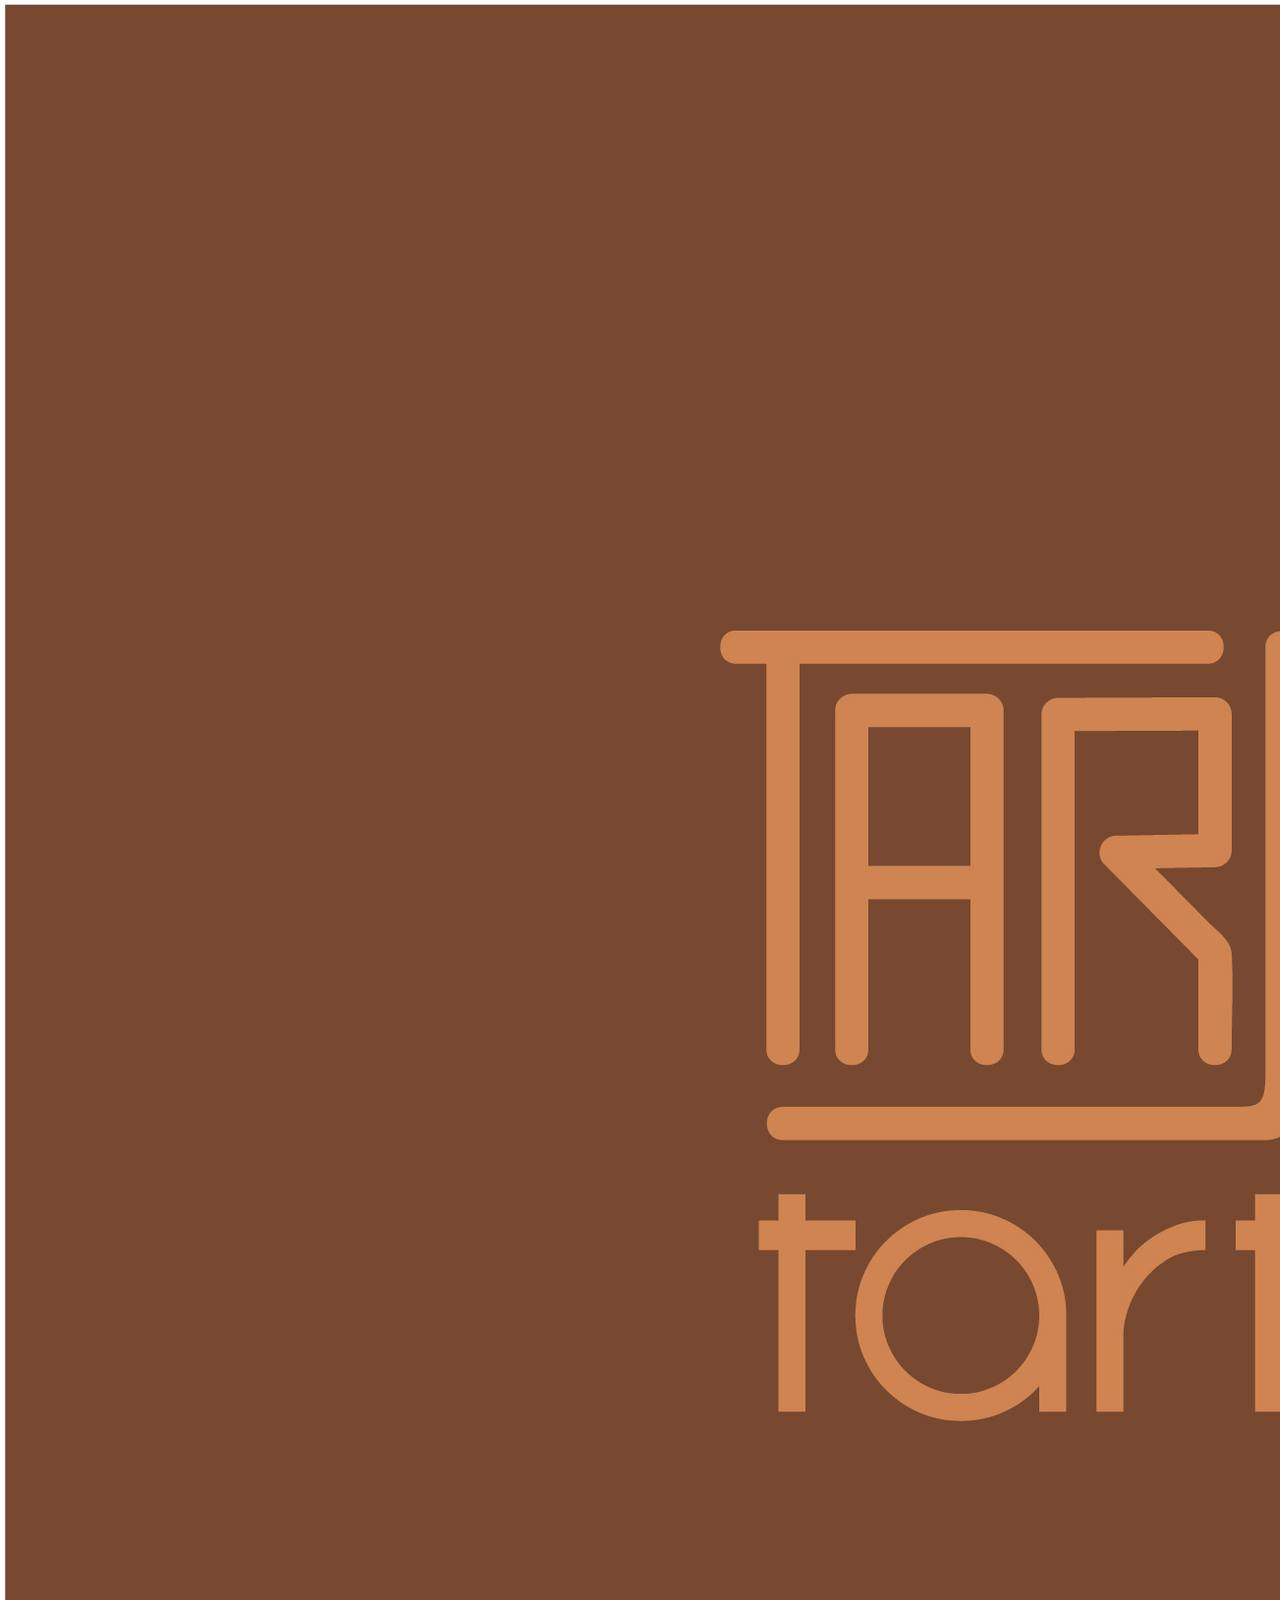
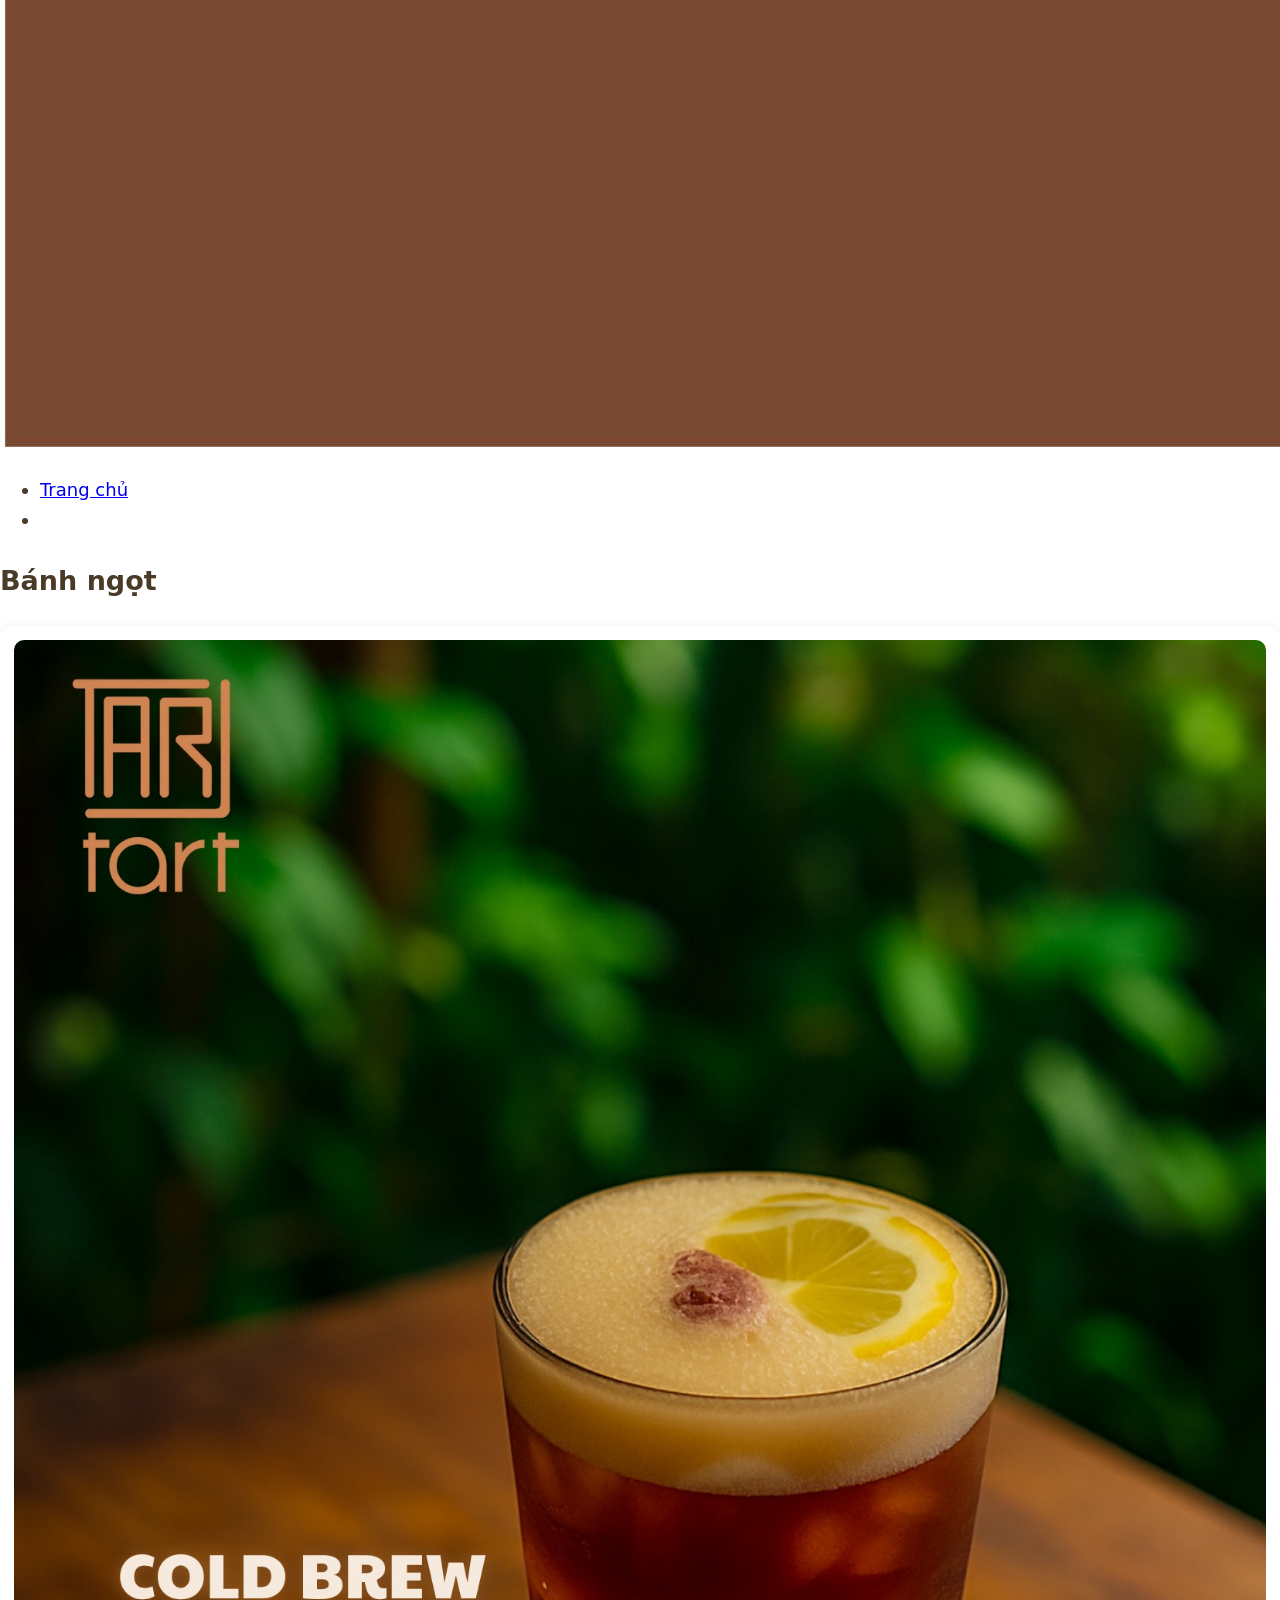
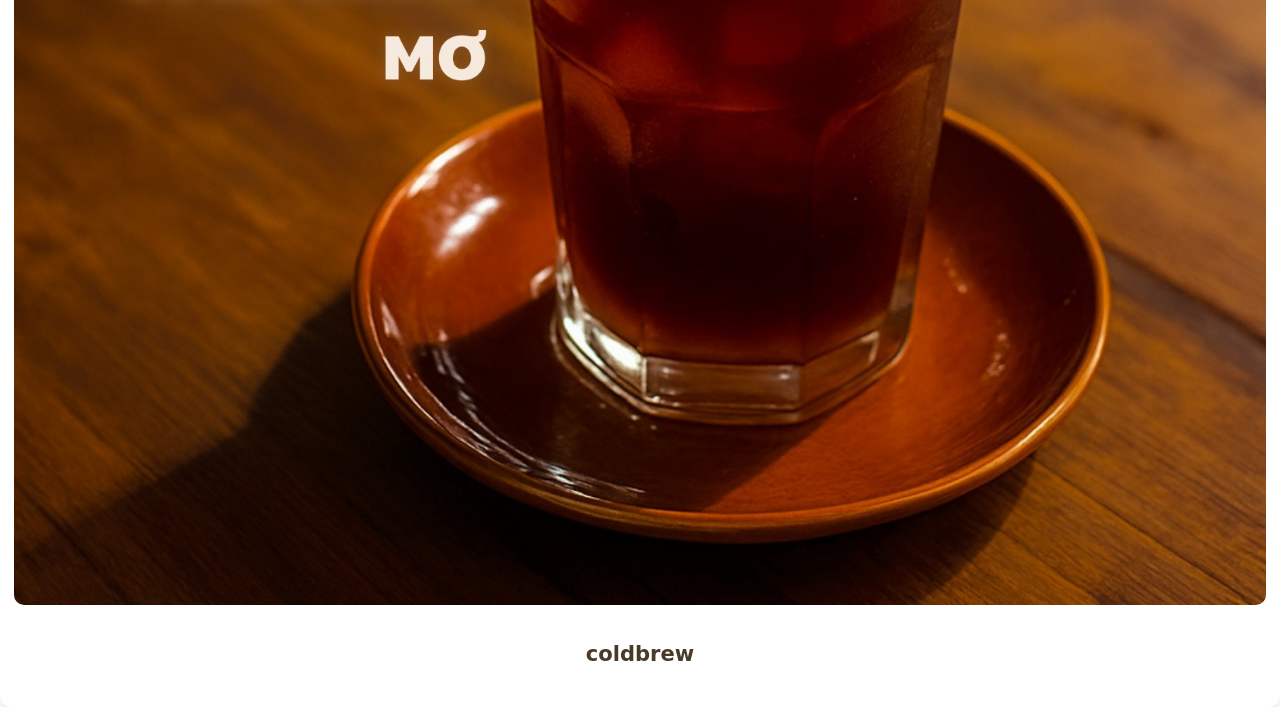
==== menu.html @ bed6056c "Add files via upload" ====
<!DOCTYPE html>
<html lang="vi">
<head>
    <meta charset="UTF-8">
    <title>Đinh Minh Tâm</title>
    <link rel="stylesheet" href="ASMstyles.css">
</head>
<body>

<nav>
    <div class="logo">
        <img src="image/Tartsaigon.jpg">
    </div>

    <ul>
        <li><a href="index.html">Trang chủ</a></li>
        <li>
            </li>
            </ul>
</nav>
             <div class="page">

    <div class="content">

        <h2 id="banh" class="category-title">Bánh ngọt</h2>

        <div class="product-card">
            <img src="image/coldbrew.jpg">
            <div class="product-info">
                <h3>coldbrew</h3>
            </div>
        </div>
---- ASMstyles.css ----
/* CSS cho demo CSS Units & Typography */

/* 1) Thiết lập gốc: dùng rem cho đồng nhất, đồng thời hạn chế zoom quá mức */
html {
  /* Cơ sở: 1rem = 16px mặc định trình duyệt; có thể điều chỉnh để scale toàn cục */
  font-size: 16px;
}

:root {
  /* Thang typographic fluid: dùng clamp để tự co giãn theo viewport */
  --step--2: clamp(0.75rem, 0.70rem + 0.2vw, 0.85rem);  /* nhỏ */
  --step--1: clamp(0.875rem, 0.80rem + 0.3vw, 1rem);
  --step-0:  clamp(1rem, 0.95rem + 0.4vw, 1.125rem);    /* body */
  --step-1:  clamp(1.125rem, 1rem + 0.6vw, 1.375rem);   /* h4 */
  --step-2:  clamp(1.25rem, 1.1rem + 0.8vw, 1.625rem);  /* h3 */
  --step-3:  clamp(1.5rem, 1.3rem + 1.0vw, 2rem);       /* h2 */
  --step-4:  clamp(2rem, 1.8rem + 1.5vw, 2.5rem);       /* h1 */

  /* Tỷ lệ khoảng cách (spacing scale) theo rem để giữ nhịp layout */
  --space-1: 0.5rem;
  --space-2: 1rem;
  --space-3: 1.5rem;
  --space-4: 2rem;
  --space-5: 3rem;

  /* Màu */
  --bg: #cb6c19e1;          /* slate-900 */
  --surface: #cb510f;     /* tối hơn một chút */
  --text: #e5e7eb;        /* slate-200 */
  --muted: #010202;       /* slate-400 */
  --primary: #22d3ee;     /* cyan-400 */
  --accent: #a78bfa;      /* violet-400 */
}

/* 2) Body và font mặc định */
body {
  font-family: "Inter", system-ui, -apple-system, Segoe UI, Roboto, Helvetica, Arial, "Apple Color Emoji", "Segoe UI Emoji";
  font-size: var(--step-0);
  line-height: 1.7; /* line-height thoáng để dễ đọc */
  color: var(--text);
  background: linear-gradient(180deg, var(--bg), #d77308e0);
  margin: 0;
}

/* Container width dùng % để fluid và max-width dùng ch để dựa vào chữ */
.container {
  width: min(92%, 72ch);  /* ch dựa trên độ rộng ký tự của font hiện tại */
  margin: 0 auto;
}

/* Header với padding dùng clamp để thích ứng viewport */
.site-header {
  position: sticky;
  top: 0;
  backdrop-filter: blur(6px);
  background: color-mix(in hsl, var(--bg) 85%, #000 15% / 0.6);
  border-bottom: 1px solid #000000; /* px minh hoạ đơn vị tuyệt đối */
}
.site-header .container {
  display: flex;
  align-items: center;
  justify-content: space-between;
  padding: clamp(0.75rem, 1vw, 1rem) 0;
}
.brand {
  font-size: var(--step-3);
  font-weight: 700; /* variable font hỗ trợ nhiều cấp độ weight */
  letter-spacing: 0.01em;
}
.nav a {
  color: var(--muted);
  text-decoration: none;
  margin-left: var(--space-2);
  font-size: var(--step--1);
}
.nav a:hover { color: var(--primary); }

/* Card surface dùng em bên trong để kế thừa cỡ chữ cha */
.card {
  background: var(--surface);
  border: 1px solid #1f2937;
  border-radius: 0.75rem;
  padding: 1.25em; /* em giúp nội dung co giãn theo font-size của card */
  margin: var(--space-3) 0;
  box-shadow: 0 8px 24px rgba(0,0,0,0.25);
}
.card h2, .card h3, .card h4 { margin-top: 0; }

.highlight { color: var(--accent); font-weight: 600; }
code { background: #0b1325; padding: 0.1em 0.35em; border-radius: 0.35em; }

/* Grid minh hoạ nhiều đơn vị */
.units-grid {
  display: grid;
  grid-template-columns: repeat(auto-fit, minmax(220px, 1fr));
  gap: var(--space-2);
}
.unit-box { padding: 1em; border-radius: 0.5rem; background: #0b1325; }
.unit-box h4 { font-size: var(--step-1); margin: 0 0 0.5em; }
.unit-box .sample { color: var(--muted); }

/* Ví dụ cụ thể cho từng unit */
.unit-box.px { width: 240px; }
.unit-box.rem { font-size: 1rem; }
.unit-box.em { font-size: 1.2em; }
.unit-box.percent { width: 100%; }
.unit-box.vwvh { min-height: 20vh; }
.unit-box.clamp { font-size: clamp(1rem, 2vw + 0.5rem, 1.5rem); }

/* Typography demo */
.typography-demo .title {
  font-size: var(--step-2);
  font-weight: 650;
}
.typography-demo .lead {
  font-size: var(--step-1);
  line-height: 1.8;
  letter-spacing: 0.005em; /* tinh chỉnh khoảng cách ký tự */
}
.typography-demo .note { font-weight: 600; color: var(--primary); }
.typography-demo blockquote {
  margin: var(--space-2) 0;
  padding-left: var(--space-2);
  border-left: 4px solid var(--accent); /* px cố định để tạo nhấn */
  font-style: italic;
}
.typography-demo .small { font-size: var(--step--2); color: var(--muted); }

/* Responsive hero dùng vh + fluid type */
.responsive-hero {
  min-height: 60vh; /* chiếm 60% chiều cao viewport */
  display: grid;
  place-items: center;
  background: radial-gradient(1200px circle at 10% 20%, rgba(167,139,250,0.15), transparent),
              radial-gradient(1000px circle at 90% 30%, rgba(34,211,238,0.15), transparent);
  border-radius: 1rem;
}
.hero-content {
  text-align: center;
  padding: clamp(1rem, 3vw, 2.5rem);
}
.hero-content h2 { font-size: var(--step-3); }
.hero-content p { color: var(--muted); font-size: var(--step-0); }
.btn {
  display: inline-block;
  margin-top: var(--space-2);
  padding: 0.65em 1.1em; /* dùng em để theo ngữ cảnh font của nút */
  font-weight: 600;
  color: #04121f;
  background: var(--primary);
  border-radius: 0.6rem;
  box-shadow: 0 4px 16px rgba(34,211,238,0.35);
  text-decoration: none;
}
.btn:hover { filter: brightness(1.1); }

/* Columns layout dùng % và gap theo rem */
.columns {
  display: grid;
  grid-template-columns: repeat(3, 1fr);
  gap: var(--space-2);
}
.columns .col {
  background: #0b1325;
  border-radius: 0.75rem;
  padding: 1em;
}

/* Breakpoint: chuyển về 1–2 cột trên màn hình nhỏ */
@media (max-width: 800px) {
  .columns { grid-template-columns: 1fr 1fr; }
}
@media (max-width: 560px) {
  .columns { grid-template-columns: 1fr; }
}

/* Footer */
.site-footer { border-top: 1px solid #000000; margin-top: var(--space-4); }
.site-footer .container { padding: var(--space-2) 0; color: var(--muted); font-size: var(--step--1); }
/*logo */
.brand {
    display: flex;
    align-items: center;
    gap: 10px;
    color: white;
}
.brand img {
    width: 60px;
    height: auto;
}
body{
    background-image: 
 url('pic/');
   background-repeat: no-repeat;
  background-attachment: fixed;
  background-size: cover;

}

.trangchu{
    font-size: 70px;
    font-family: 'Gill Sans', 'Gill Sans MT', Calibri, 'Trebuchet MS', sans-serif;
    text-align: center;
}
 .blue{
    color: rgb(38, 0, 255);
    font-size: 60px;
    font-family: Arial, Helvetica, sans-serif;
 }
 .red{
    color: red;
    font-size: 60px;
    font-family: 'Times New Roman', Times, serif;
 }
.white{
    color: aliceblue;
    font-size: 60px;
    font-family: 'Gill Sans', 'Gill Sans MT', Calibri, 'Trebuchet MS', sans-serif;
}
    .text{
        font-size: 50px;
        font-family: Arial, Helvetica, sans-serif;
        

    }

    body {
  background: #cfcdca;
  color: #4a3b28;
}



    .table-2 {
  width: 90%;
  margin: 40px auto;
  border-spacing: 0;
  background: #f7f3f385; /* màu be sáng */
  border-radius: 10px;
  overflow: hidden;
  border: none;
}

.table-2 td {
  padding: 20px;
  vertical-align: top;
  border: none;
}

.table-2 img {
  width: 100%;
  height: auto;
  border-radius: 6px;
  object-fit: cover;
}

    .table-2 .col-image { width: 45%; }
    .table-2 .col-content { width: 55%; }
    .table-2 img {
      width: 100%;
      max-width: 560px;   /* ảnh lớn vừa phải như hình mẫu */
      height: 320px;      /* giữ khung chiều cao gần giống mẫu */
      object-fit: cover;  /* cắt ảnh gọn, không méo */
      display: block;
    }
    .about-sub { font-weight: bold; margin: 0 0 6px; }
    .about-title { font-size: 28px; font-weight: 800; margin: 0 0 12px; }
    .table-2 .col-content p { margin: 0 0 12px; }
    .table-2 .col-content a { color: #0b72b9; text-decoration: underline; }
    .table-1 { background: #0bdc69; }      /* tô nền bảng 1 */
    .table-1 th { font-weight: bold; text-align: left; background: #f90000; } /* nền header */
    table { width: 100%; border-collapse: collapse; margin-bottom: 16px; }
    th, td { border: 1px solid #ddd; padding: 10px; vertical-align: top; }
    .header-container {
  display: flex;
  justify-content: space-between;
  align-items: center;
}

header nav {
  position: sticky;
  left: 50%;
  transform: translateX(-50%);
}
header nav a {
  color: #672a05ad;
}
header nav a:hover {
  color: #000;  /* hoặc #fff tùy nền */
}
header nav {
  background: #f0f0f0;
  padding: 8px 14px;
  border-radius: 6px;
}

body {
  background: url("image/tartnuoc1.jpg") center/cover fixed no-repeat;
  margin: 0;
}
.tam{
  color: white;
}

.menu-grid {
  width: min(92%, 1100px);
  margin: 40px auto 80px;
  display: grid;
  grid-template-columns: repeat(auto-fit, minmax(220px, 1fr));
  gap: 28px;
}

.product-card {
  background: rgb(255, 255, 255);
  padding: 14px;
  border-radius: 12px;
  text-align: center;
  box-shadow: 0 4px 14px rgba(0, 0, 0, 0.1);
  transition: 0.3s;
}

.product-card:hover {
  transform: translateY(-6px);
}

.product-card img {
  width: 100%;
  border-radius: 10px;
}

.prod-name {
  font-size: 18px;
  margin-top: 10px;
  font-weight: 600;
}

.prod-price {
  color: var(black); 
  font-weight: 700;
  margin-top: 6px;
}

/* ==== FOOTER ==== */
footer {
 background: linear-gradient(to right, #1f1f1f, #2c2c2c);
  color: #E5DCC3;
  text-align: center;
  padding: 20px 0;
  font-size: 14px;
  margin-top: 40px;
  backdrop-filter: blur(6px);
  background: rgba(0,0,0,0.4);
  letter-spacing: 0.3px;
  opacity: 0.95;
}
.location-media {
  width: 90%;
  max-width: 1100px;
  margin: 40px auto;
  display: flex;
  justify-content: space-between;
  align-items: flex-start;
  gap: 20px;
}

/* Map nhỏ lại */
.location-media .map iframe {
  width: 380px;
  height: 250px;
  border-radius: 10px;
  border: none;
}

/* Video reel */
.location-media .video iframe {
  width: 330px;
  height: 600px; /* reel dọc */
  border-radius: 12px;
  border: none;
  overflow: hidden;
}

/* Responsive cho điện thoại */
@media (max-width: 768px) {
  .location-media {
    flex-direction: column;
    align-items: center;
  }

  .location-media .map iframe {
    width: 90%;
    height: 250px;
  }

  .location-media .video iframe {
    width: 80%;
    height: 450px;
  }
}
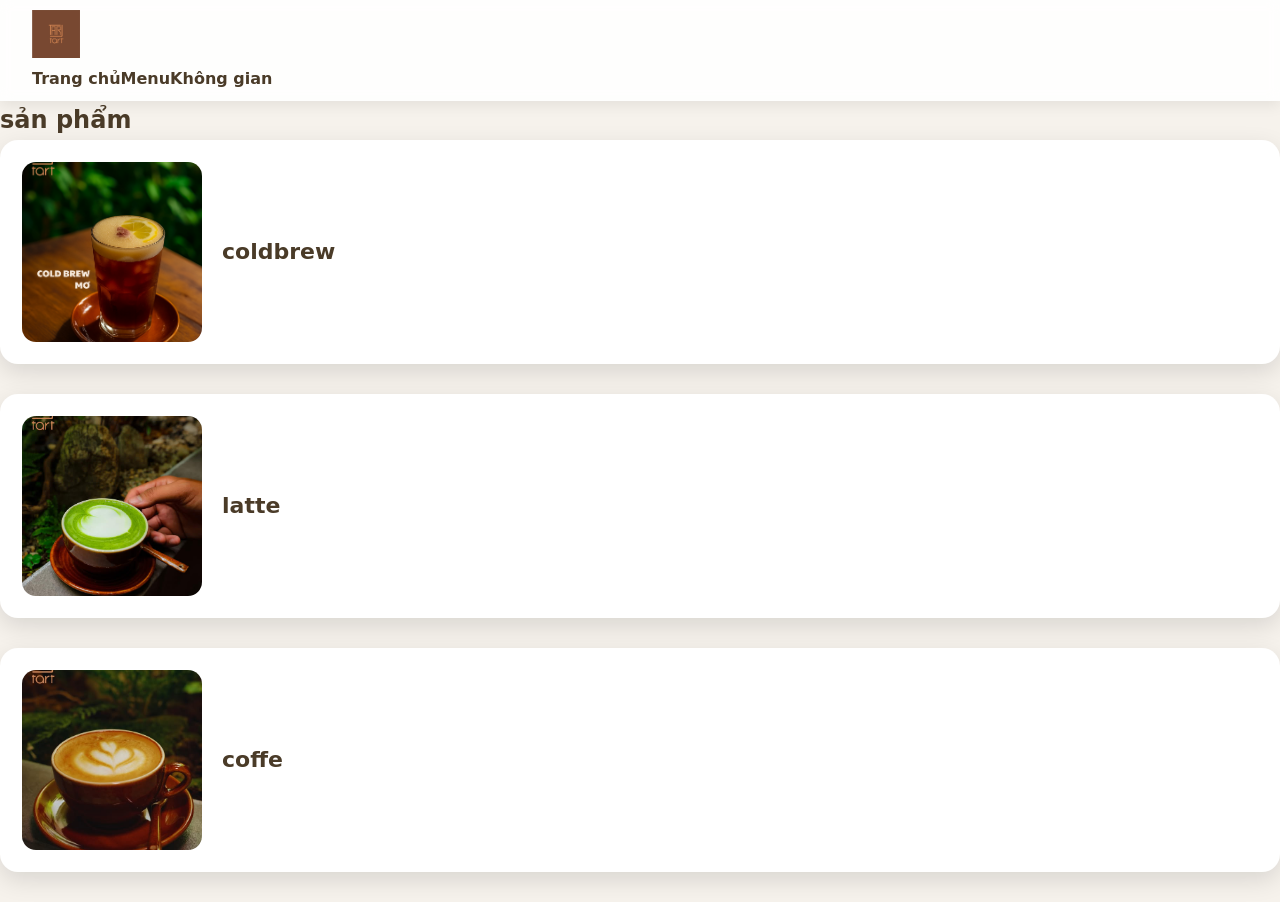
==== commit eab09e9a: "Update menu.html" ====
--- a/menu.html
+++ b/menu.html
@@ -6,27 +6,43 @@
     <link rel="stylesheet" href="ASMstyles.css">
 </head>
 <body>
-
-<nav>
+<nav class="main-nav">
+  <div class="nav-container">
     <div class="logo">
-        <img src="image/Tartsaigon.jpg">
+      <a href="index.html">
+        <img src="image/Tartsaigon.jpg" alt="TartSaigon">
+      </a>
     </div>
 
-    <ul>
-        <li><a href="index.html">Trang chủ</a></li>
-        <li>
-            </li>
-            </ul>
+    <ul class="nav-menu">
+      <li><a href="index.html">Trang chủ</a></li>
+      <li><a href="menu.html">Menu</a></li>
+      <li><a href="khongian.html">Không gian</a></li>
+    </ul>
+  </div>
 </nav>
+
              <div class="page">
 
     <div class="content">
 
-        <h2 id="banh" class="category-title">Bánh ngọt</h2>
+        <h2 id="banh" class="category-title">sản phẩm</h2>
 
         <div class="product-card">
             <img src="image/coldbrew.jpg">
             <div class="product-info">
                 <h3>coldbrew</h3>
             </div>
-        </div>+        </div>
+        <div class="product-card">
+            <img src="image/latte.jpg">
+            <div class="product-info">
+                <h3>latte</h3>
+            </div>
+        </div>
+        <div class="product-card">
+            <img src="image/coffe.jpg">
+            <div class="product-info">
+                <h3>coffe</h3>
+            </div>
+        </div>
--- a/ASMstyles.css
+++ b/ASMstyles.css
@@ -1,399 +1,301 @@
-/* CSS cho demo CSS Units & Typography */
-
-/* 1) Thiết lập gốc: dùng rem cho đồng nhất, đồng thời hạn chế zoom quá mức */
-html {
-  /* Cơ sở: 1rem = 16px mặc định trình duyệt; có thể điều chỉnh để scale toàn cục */
-  font-size: 16px;
-}
-
+/* ===== RESET ===== */
+* {
+  box-sizing: border-box;
+  margin: 0;
+  padding: 0;
+}
+
+/* ===== ROOT ===== */
 :root {
-  /* Thang typographic fluid: dùng clamp để tự co giãn theo viewport */
-  --step--2: clamp(0.75rem, 0.70rem + 0.2vw, 0.85rem);  /* nhỏ */
-  --step--1: clamp(0.875rem, 0.80rem + 0.3vw, 1rem);
-  --step-0:  clamp(1rem, 0.95rem + 0.4vw, 1.125rem);    /* body */
-  --step-1:  clamp(1.125rem, 1rem + 0.6vw, 1.375rem);   /* h4 */
-  --step-2:  clamp(1.25rem, 1.1rem + 0.8vw, 1.625rem);  /* h3 */
-  --step-3:  clamp(1.5rem, 1.3rem + 1.0vw, 2rem);       /* h2 */
-  --step-4:  clamp(2rem, 1.8rem + 1.5vw, 2.5rem);       /* h1 */
-
-  /* Tỷ lệ khoảng cách (spacing scale) theo rem để giữ nhịp layout */
-  --space-1: 0.5rem;
-  --space-2: 1rem;
-  --space-3: 1.5rem;
-  --space-4: 2rem;
-  --space-5: 3rem;
-
-  /* Màu */
-  --bg: #cb6c19e1;          /* slate-900 */
-  --surface: #cb510f;     /* tối hơn một chút */
-  --text: #e5e7eb;        /* slate-200 */
-  --muted: #010202;       /* slate-400 */
-  --primary: #22d3ee;     /* cyan-400 */
-  --accent: #a78bfa;      /* violet-400 */
-}
-
-/* 2) Body và font mặc định */
+  --bg: #f6f2ec;
+  --white: #ffffff;
+  --brown: #4a3b28;
+  --brown-light: #b06c3e;
+  --shadow: 0 10px 28px rgba(0,0,0,0.12);
+}
+
+/* ===== BODY ===== */
 body {
-  font-family: "Inter", system-ui, -apple-system, Segoe UI, Roboto, Helvetica, Arial, "Apple Color Emoji", "Segoe UI Emoji";
-  font-size: var(--step-0);
-  line-height: 1.7; /* line-height thoáng để dễ đọc */
-  color: var(--text);
-  background: linear-gradient(180deg, var(--bg), #d77308e0);
-  margin: 0;
-}
-
-/* Container width dùng % để fluid và max-width dùng ch để dựa vào chữ */
-.container {
-  width: min(92%, 72ch);  /* ch dựa trên độ rộng ký tự của font hiện tại */
-  margin: 0 auto;
-}
-
-/* Header với padding dùng clamp để thích ứng viewport */
-.site-header {
+  font-family: "Segoe UI", system-ui, sans-serif;
+  background: var(--bg);
+  color: var(--brown);
+  line-height: 1.6;
+}
+
+/* ===== HEADER ===== */
+header {
   position: sticky;
   top: 0;
+  background: rgba(255,255,255,0.9);
   backdrop-filter: blur(6px);
-  background: color-mix(in hsl, var(--bg) 85%, #000 15% / 0.6);
-  border-bottom: 1px solid #000000; /* px minh hoạ đơn vị tuyệt đối */
-}
-.site-header .container {
-  display: flex;
-  align-items: center;
+  box-shadow: 0 4px 14px rgba(0,0,0,0.08);
+  z-index: 100;
+}
+
+.header-container {
+  max-width: 1100px;
+  margin: auto;
+  padding: 16px 20px;
+  display: flex;
   justify-content: space-between;
-  padding: clamp(0.75rem, 1vw, 1rem) 0;
-}
+  align-items: center;
+}
+
 .brand {
-  font-size: var(--step-3);
-  font-weight: 700; /* variable font hỗ trợ nhiều cấp độ weight */
-  letter-spacing: 0.01em;
-}
-.nav a {
-  color: var(--muted);
+  font-size: 26px;
+  font-weight: 800;
+  letter-spacing: 1px;
+}
+
+header nav a {
+  margin-left: 20px;
   text-decoration: none;
-  margin-left: var(--space-2);
-  font-size: var(--step--1);
-}
-.nav a:hover { color: var(--primary); }
-
-/* Card surface dùng em bên trong để kế thừa cỡ chữ cha */
-.card {
-  background: var(--surface);
-  border: 1px solid #1f2937;
-  border-radius: 0.75rem;
-  padding: 1.25em; /* em giúp nội dung co giãn theo font-size của card */
-  margin: var(--space-3) 0;
-  box-shadow: 0 8px 24px rgba(0,0,0,0.25);
-}
-.card h2, .card h3, .card h4 { margin-top: 0; }
-
-.highlight { color: var(--accent); font-weight: 600; }
-code { background: #0b1325; padding: 0.1em 0.35em; border-radius: 0.35em; }
-
-/* Grid minh hoạ nhiều đơn vị */
-.units-grid {
-  display: grid;
-  grid-template-columns: repeat(auto-fit, minmax(220px, 1fr));
-  gap: var(--space-2);
-}
-.unit-box { padding: 1em; border-radius: 0.5rem; background: #0b1325; }
-.unit-box h4 { font-size: var(--step-1); margin: 0 0 0.5em; }
-.unit-box .sample { color: var(--muted); }
-
-/* Ví dụ cụ thể cho từng unit */
-.unit-box.px { width: 240px; }
-.unit-box.rem { font-size: 1rem; }
-.unit-box.em { font-size: 1.2em; }
-.unit-box.percent { width: 100%; }
-.unit-box.vwvh { min-height: 20vh; }
-.unit-box.clamp { font-size: clamp(1rem, 2vw + 0.5rem, 1.5rem); }
-
-/* Typography demo */
-.typography-demo .title {
-  font-size: var(--step-2);
-  font-weight: 650;
-}
-.typography-demo .lead {
-  font-size: var(--step-1);
-  line-height: 1.8;
-  letter-spacing: 0.005em; /* tinh chỉnh khoảng cách ký tự */
-}
-.typography-demo .note { font-weight: 600; color: var(--primary); }
-.typography-demo blockquote {
-  margin: var(--space-2) 0;
-  padding-left: var(--space-2);
-  border-left: 4px solid var(--accent); /* px cố định để tạo nhấn */
-  font-style: italic;
-}
-.typography-demo .small { font-size: var(--step--2); color: var(--muted); }
-
-/* Responsive hero dùng vh + fluid type */
-.responsive-hero {
-  min-height: 60vh; /* chiếm 60% chiều cao viewport */
-  display: grid;
-  place-items: center;
-  background: radial-gradient(1200px circle at 10% 20%, rgba(167,139,250,0.15), transparent),
-              radial-gradient(1000px circle at 90% 30%, rgba(34,211,238,0.15), transparent);
-  border-radius: 1rem;
-}
-.hero-content {
-  text-align: center;
-  padding: clamp(1rem, 3vw, 2.5rem);
-}
-.hero-content h2 { font-size: var(--step-3); }
-.hero-content p { color: var(--muted); font-size: var(--step-0); }
-.btn {
-  display: inline-block;
-  margin-top: var(--space-2);
-  padding: 0.65em 1.1em; /* dùng em để theo ngữ cảnh font của nút */
+  color: var(--brown);
   font-weight: 600;
-  color: #04121f;
-  background: var(--primary);
-  border-radius: 0.6rem;
-  box-shadow: 0 4px 16px rgba(34,211,238,0.35);
-  text-decoration: none;
-}
-.btn:hover { filter: brightness(1.1); }
-
-/* Columns layout dùng % và gap theo rem */
-.columns {
-  display: grid;
-  grid-template-columns: repeat(3, 1fr);
-  gap: var(--space-2);
-}
-.columns .col {
-  background: #0b1325;
-  border-radius: 0.75rem;
-  padding: 1em;
-}
-
-/* Breakpoint: chuyển về 1–2 cột trên màn hình nhỏ */
-@media (max-width: 800px) {
-  .columns { grid-template-columns: 1fr 1fr; }
-}
-@media (max-width: 560px) {
-  .columns { grid-template-columns: 1fr; }
-}
-
-/* Footer */
-.site-footer { border-top: 1px solid #000000; margin-top: var(--space-4); }
-.site-footer .container { padding: var(--space-2) 0; color: var(--muted); font-size: var(--step--1); }
-/*logo */
-.brand {
-    display: flex;
-    align-items: center;
-    gap: 10px;
-    color: white;
-}
-.brand img {
-    width: 60px;
-    height: auto;
-}
-body{
-    background-image: 
- url('pic/');
-   background-repeat: no-repeat;
-  background-attachment: fixed;
-  background-size: cover;
-
-}
-
-.trangchu{
-    font-size: 70px;
-    font-family: 'Gill Sans', 'Gill Sans MT', Calibri, 'Trebuchet MS', sans-serif;
-    text-align: center;
-}
- .blue{
-    color: rgb(38, 0, 255);
-    font-size: 60px;
-    font-family: Arial, Helvetica, sans-serif;
- }
- .red{
-    color: red;
-    font-size: 60px;
-    font-family: 'Times New Roman', Times, serif;
- }
-.white{
-    color: aliceblue;
-    font-size: 60px;
-    font-family: 'Gill Sans', 'Gill Sans MT', Calibri, 'Trebuchet MS', sans-serif;
-}
-    .text{
-        font-size: 50px;
-        font-family: Arial, Helvetica, sans-serif;
-        
-
-    }
-
-    body {
-  background: #cfcdca;
-  color: #4a3b28;
-}
-
-
-
-    .table-2 {
+  transition: .25s;
+}
+
+header nav a:hover {
+  color: var(--brown-light);
+}
+
+/* ===== ABOUT SECTION ===== */
+.table-2 {
   width: 90%;
-  margin: 40px auto;
-  border-spacing: 0;
-  background: #f7f3f385; /* màu be sáng */
-  border-radius: 10px;
-  overflow: hidden;
-  border: none;
+  max-width: 1100px;
+  margin: 70px auto;
+  background: var(--white);
+  border-radius: 20px;
+  box-shadow: var(--shadow);
 }
 
 .table-2 td {
-  padding: 20px;
-  vertical-align: top;
-  border: none;
+  padding: 35px;
 }
 
 .table-2 img {
   width: 100%;
-  height: auto;
-  border-radius: 6px;
+  height: 340px;
   object-fit: cover;
-}
-
-    .table-2 .col-image { width: 45%; }
-    .table-2 .col-content { width: 55%; }
-    .table-2 img {
-      width: 100%;
-      max-width: 560px;   /* ảnh lớn vừa phải như hình mẫu */
-      height: 320px;      /* giữ khung chiều cao gần giống mẫu */
-      object-fit: cover;  /* cắt ảnh gọn, không méo */
-      display: block;
-    }
-    .about-sub { font-weight: bold; margin: 0 0 6px; }
-    .about-title { font-size: 28px; font-weight: 800; margin: 0 0 12px; }
-    .table-2 .col-content p { margin: 0 0 12px; }
-    .table-2 .col-content a { color: #0b72b9; text-decoration: underline; }
-    .table-1 { background: #0bdc69; }      /* tô nền bảng 1 */
-    .table-1 th { font-weight: bold; text-align: left; background: #f90000; } /* nền header */
-    table { width: 100%; border-collapse: collapse; margin-bottom: 16px; }
-    th, td { border: 1px solid #ddd; padding: 10px; vertical-align: top; }
-    .header-container {
-  display: flex;
-  justify-content: space-between;
-  align-items: center;
-}
-
-header nav {
-  position: sticky;
-  left: 50%;
-  transform: translateX(-50%);
-}
-header nav a {
-  color: #672a05ad;
-}
-header nav a:hover {
-  color: #000;  /* hoặc #fff tùy nền */
-}
-header nav {
-  background: #f0f0f0;
-  padding: 8px 14px;
-  border-radius: 6px;
-}
-
-body {
-  background: url("image/tartnuoc1.jpg") center/cover fixed no-repeat;
+  border-radius: 16px;
+}
+
+.about-sub {
+  font-size: 14px;
+  text-transform: uppercase;
+  letter-spacing: 1px;
+  color: var(--brown-light);
+}
+
+.about-title {
+  font-size: 34px;
+  font-weight: 800;
+  margin: 10px 0 18px;
+}
+
+/* ===== MENU GRID ===== */
+.menu-grid {
+  max-width: 1100px;
+  margin: 60px auto;
+  display: grid;
+  grid-template-columns: repeat(auto-fit, minmax(240px, 1fr));
+  gap: 30px;
+}
+
+/* ===== PRODUCT CARD (MENU) ===== */
+.product-card {
+  display: flex;
+  align-items: center;
+  gap: 20px;
+
+  background: #fff;
+  border-radius: 18px;
+  padding: 22px;
+  margin-bottom: 30px;
+
+  box-shadow: 0 8px 24px rgba(0,0,0,0.12);
+}
+
+/* KHUNG ẢNH */
+.product-card img {
+  width: 180px;        /* chiều ngang cố định */
+  height: 180px;       /* chiều cao cố định */
+  object-fit: cover;   /* cắt ảnh vừa khung, KHÔNG méo */
+  border-radius: 14px;
+  flex-shrink: 0;      /* không bị ép nhỏ */
+}
+
+/* TEXT */
+.product-info h3 {
+  font-size: 22px;
   margin: 0;
 }
-.tam{
-  color: white;
-}
-
+
+
+/* ===== FOOTER ===== */
+footer {
+  background: linear-gradient(to right, #1f1f1f, #2b2b2b);
+  color: #e8dccb;
+  padding: 40px 0 20px;
+  text-align: center;
+  margin-top: 60px;
+}
+
+.location-media {
+  max-width: 1100px;
+  margin: auto;
+  display: flex;
+  gap: 30px;
+  justify-content: center;
+  flex-wrap: wrap;
+}
+
+.location-media iframe {
+  border-radius: 18px;
+  box-shadow: var(--shadow);
+}
+
+/* ===== RESPONSIVE ===== */
+@media (max-width: 768px) {
+  .table-2 tr {
+    display: flex;
+    flex-direction: column;
+  }
+
+  .table-2 img {
+    height: 260px;
+  }
+}
+/* ===== NAV (MENU PAGE) ===== */
+nav {
+  display: flex;
+  align-items: center;
+  padding: 10px 32px;
+  background: rgba(255,255,255,0.9);
+  backdrop-filter: blur(6px);
+  box-shadow: 0 4px 14px rgba(0,0,0,0.08);
+}
+
+/* ===== LOGO ===== */
+.logo {
+  display: flex;
+  align-items: center;
+}
+
+.logo img {
+  max-height: 48px;     /* QUAN TRỌNG: khống chế chiều cao */
+  width: auto;          /* giữ tỉ lệ logo */
+  object-fit: contain;  /* không cắt, không méo */
+}
+
+/* ===== MENU LINK ===== */
+nav ul {
+  list-style: none;
+  display: flex;
+  margin-left: auto;
+}
+
+nav ul li a {
+  text-decoration: none;
+  font-weight: 600;
+  color: var(--brown);
+}
+
+nav ul li a:hover {
+  color: var(--brown-light);
+}
+/* ===== MENU GRID (INDEX) ===== */
 .menu-grid {
-  width: min(92%, 1100px);
-  margin: 40px auto 80px;
+  max-width: 1200px;
+  margin: 70px auto;
   display: grid;
-  grid-template-columns: repeat(auto-fit, minmax(220px, 1fr));
-  gap: 28px;
-}
-
-.product-card {
-  background: rgb(255, 255, 255);
-  padding: 14px;
-  border-radius: 12px;
-  text-align: center;
-  box-shadow: 0 4px 14px rgba(0, 0, 0, 0.1);
-  transition: 0.3s;
-}
-
-.product-card:hover {
-  transform: translateY(-6px);
-}
-
-.product-card img {
-  width: 100%;
-  border-radius: 10px;
-}
-
-.prod-name {
+  grid-template-columns: repeat(3, 1fr); /* 3 cột đều */
+  gap: 40px;
+}
+
+/* ===== PRODUCT CARD (INDEX) ===== */
+.menu-grid .product-card {
+  display: grid;
+  grid-template-columns: 120px 1fr auto;
+  align-items: center;
+  gap: 20px;
+
+  background: #fff;
+  border-radius: 24px;
+  padding: 24px;
+  box-shadow: 0 10px 28px rgba(0,0,0,0.12);
+}
+
+/* ẢNH */
+.menu-grid .product-card img {
+  width: 120px;
+  height: 120px;
+  border-radius: 18px;
+  object-fit: cover;
+}
+
+/* TÊN */
+.menu-grid .prod-name {
+  font-size: 20px;
+  font-weight: 700;
+  line-height: 1.3;
+}
+
+/* GIÁ */
+.menu-grid .prod-price {
   font-size: 18px;
-  margin-top: 10px;
-  font-weight: 600;
-}
-
-.prod-price {
-  color: var(black); 
-  font-weight: 700;
-  margin-top: 6px;
-}
-
-/* ==== FOOTER ==== */
-footer {
- background: linear-gradient(to right, #1f1f1f, #2c2c2c);
-  color: #E5DCC3;
-  text-align: center;
-  padding: 20px 0;
-  font-size: 14px;
-  margin-top: 40px;
-  backdrop-filter: blur(6px);
-  background: rgba(0,0,0,0.4);
-  letter-spacing: 0.3px;
-  opacity: 0.95;
-}
-.location-media {
-  width: 90%;
-  max-width: 1100px;
-  margin: 40px auto;
-  display: flex;
-  justify-content: space-between;
-  align-items: flex-start;
-  gap: 20px;
-}
-
-/* Map nhỏ lại */
-.location-media .map iframe {
-  width: 380px;
-  height: 250px;
-  border-radius: 10px;
-  border: none;
-}
-
-/* Video reel */
-.location-media .video iframe {
-  width: 330px;
-  height: 600px; /* reel dọc */
-  border-radius: 12px;
-  border: none;
-  overflow: hidden;
-}
-
-/* Responsive cho điện thoại */
-@media (max-width: 768px) {
-  .location-media {
-    flex-direction: column;
-    align-items: center;
-  }
-
-  .location-media .map iframe {
-    width: 90%;
-    height: 250px;
-  }
-
-  .location-media .video iframe {
-    width: 80%;
-    height: 450px;
-  }
-}
+  font-weight: 800;
+  color: #b06c3e;
+  white-space: nowrap;
+}
+
+/* ===== RESPONSIVE ===== */
+@media (max-width: 1024px) {
+  .menu-grid {
+    grid-template-columns: repeat(2, 1fr);
+  }
+}
+
+@media (max-width: 600px) {
+  .menu-grid {
+    grid-template-columns: 1fr;
+  }
+
+  .menu-grid .product-card {
+    grid-template-columns: 1fr;
+    text-align: center;
+  }
+/* ===== HOVER PRODUCT CARD ===== */
+.menu-grid .product-card {
+  transition: transform 0.35s ease, box-shadow 0.35s ease;
+}
+
+/* Khi hover card */
+.menu-grid .product-card:hover {
+  transform: translateY(-10px);
+  box-shadow: 0 18px 40px rgba(0,0,0,0.18);
+}
+
+/* Ảnh zoom nhẹ khi hover */
+.menu-grid .product-card img {
+  transition: transform 0.4s ease;
+}
+
+.menu-grid .product-card:hover img {
+  transform: scale(1.08);
+}
+
+/* Giá đổi màu khi hover */
+.menu-grid .product-card:hover .prod-price {
+  color: #7a3f1c;
+}
+
+/* Cursor */
+.menu-grid .product-card {
+  cursor: pointer;
+}
+
+  .menu-grid .product-card img {
+    margin: auto;
+  }
+}
